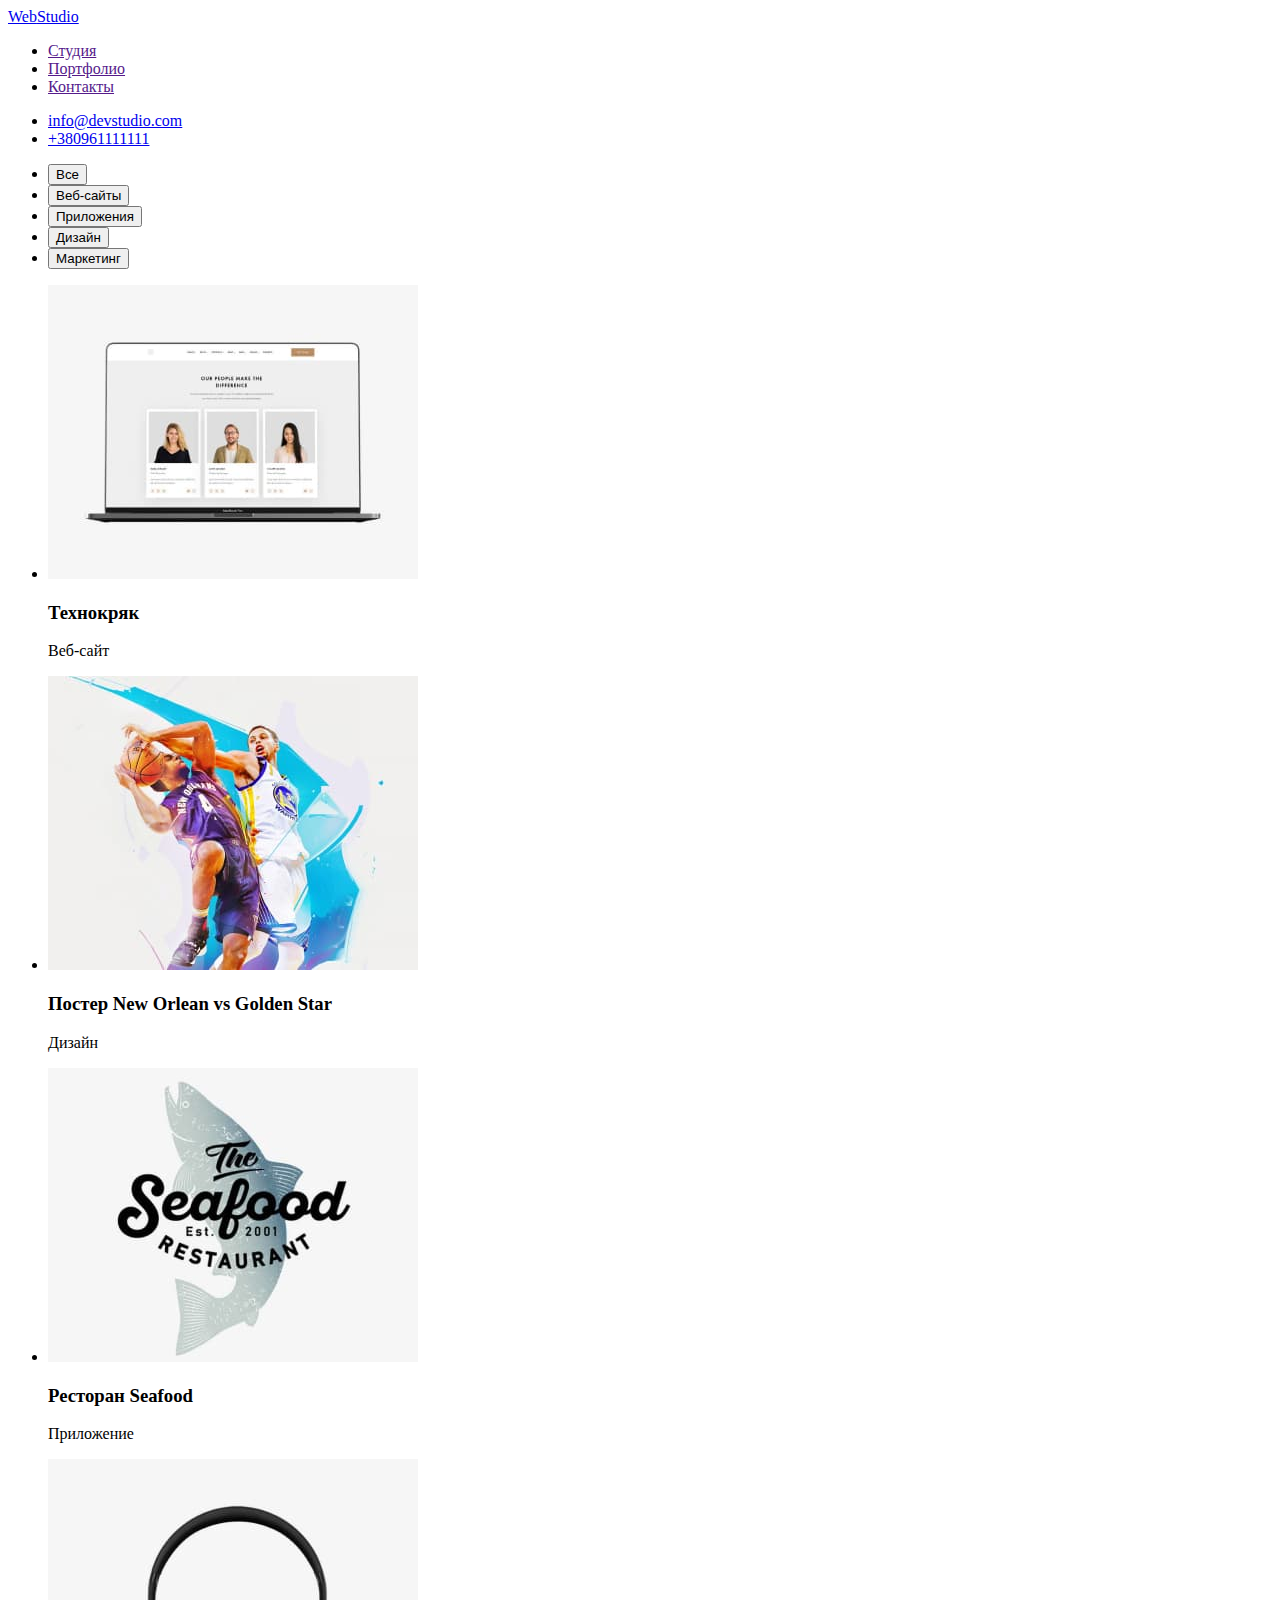
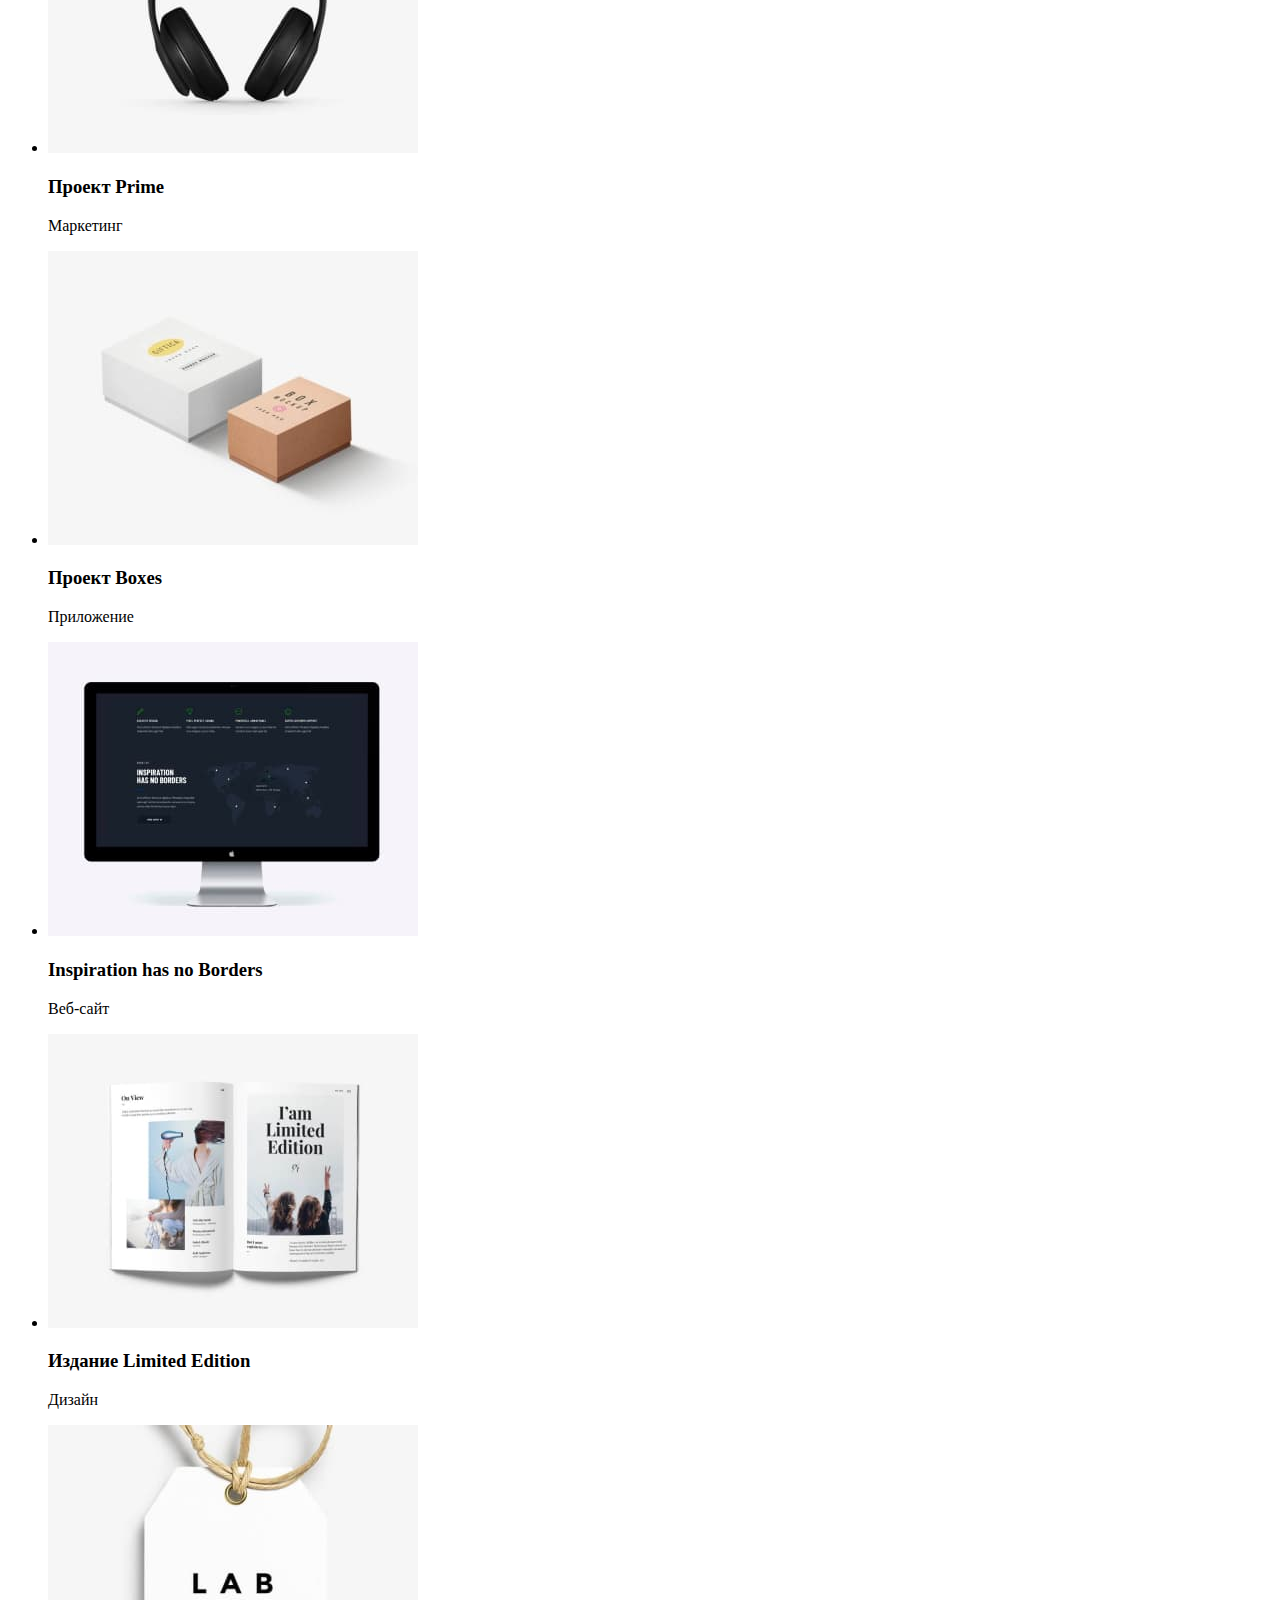
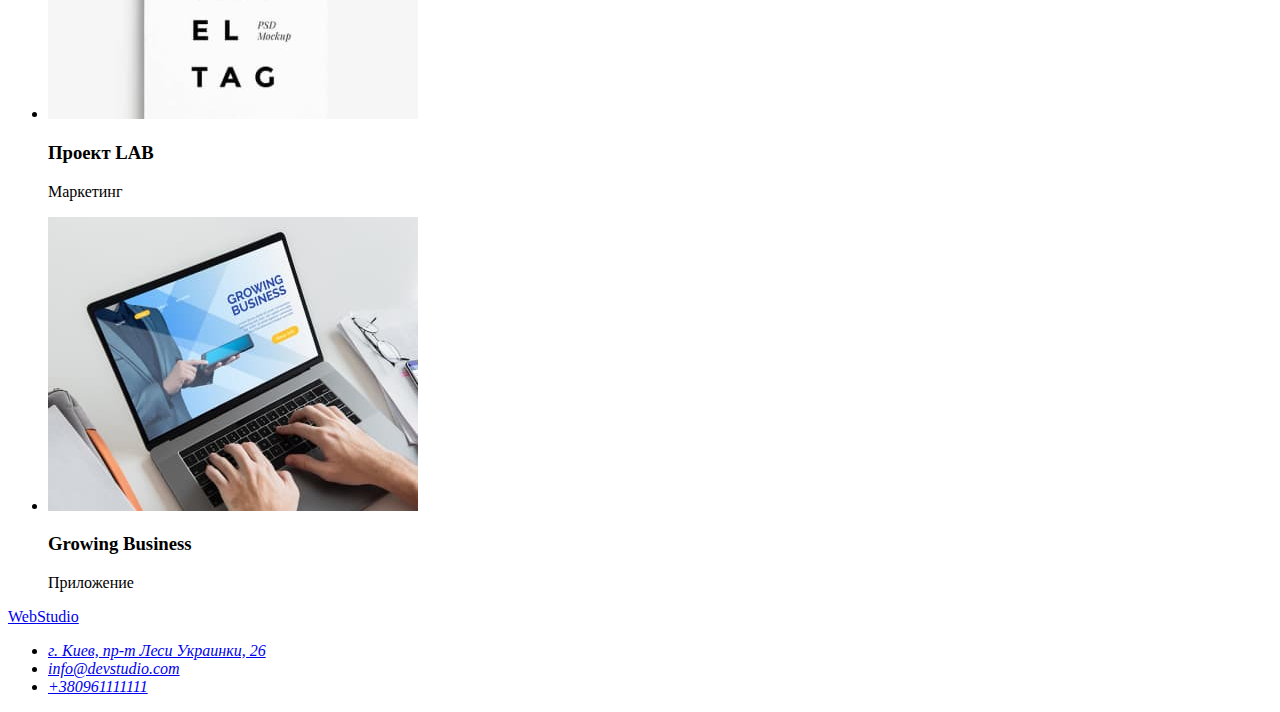
==== portfolio.html @ 62b91aeb "старт ДЗ 2" ====
<!DOCTYPE html>
<html lang="ru">
<head>
    <meta charset="UTF-8">
    <meta http-equiv="X-UA-Compatible" content="IE=edge">
    <meta name="viewport" content="width=device-width, initial-scale=1.0">
    <title>Document</title>
</head>
<body>
    <header>
        <nav>
            <a href="/"><span>Web</span>Studio</a>
            <ul>
              <li><a href="">Студия</a></li>
              <li><a href="">Портфолио</a></li>
              <li><a href="">Контакты</a></li>
            </ul>
        </nav>

        <ul>
          <li><a href="mailto:info@devstudio.com">info@devstudio.com</a></li>
          <li><a href="tel:+380961111111">+380961111111</a></li>
        </ul>
    </header>

    <main>
        <ul>
            <li><button type="button">Все</button></li>
            <li><button type="button">Веб-сайты</button></li>
            <li><button type="button">Приложения</button></li>
            <li><button type="button">Дизайн</button></li>
            <li><button type="button">Маркетинг</button></li>
        </ul>

        <ul>
          <li> <img src="./images/portf(1).jpg" alt="веб-страница нашей команды" width="370"/>
            <h3>Технокряк</h3>
            <p>Веб-сайт</p>
          </li>

          <li> <img src="./images/portf(2).jpg" alt="спортсмены играют в баскетбол" width="370"/>
            <h3>Постер New Orlean vs Golden Star</h3>
            <p>Дизайн</p>
          </li>

          <li> <img src="./images/portf(3).jpg" alt="постер рыбного ресторана" width="370"/>
            <h3>Ресторан Seafood</h3>
            <p>Приложение</p>
          </li>

          <li> <img src="./images/portf(4).jpg" alt="наушники" width="370"/>
            <h3>Проект Prime</h3>
            <p>Маркетинг</p>
          </li>

          <li> <img src="./images/portf(5).jpg" alt="коробки" width="370"/>
            <h3>Проект Boxes</h3>
            <p>Приложение</p>
          </li>

          <li> <img src="./images/portf(6).jpg" alt="монитор" width="370"/>
            <h3>Inspiration has no Borders</h3>
            <p>Веб-сайт</p>
          </li>

          <li> <img src="./images/portf(7).jpg" alt="журнал" width="370"/>
            <h3>Издание Limited Edition</h3>
            <p>Дизайн</p>
          </li>

          <li> <img src="./images/portf(8).jpg" alt="бирка" width="370"/>
            <h3>Проект LAB</h3>
            <p>Маркетинг</p>
          </li>

          <li> <img src="./images/portf(9).jpg" alt="ноутбук" width="370"/>
            <h3>Growing Business</h3>
            <p>Приложение</p>
          </li>

        </ul>

    </main>

    <footer>
        <a href="/"><span>Web</span>Studio</a>
      <address>
        <ul>
          <li><a href="https://goo.gl/maps/e43DtXqg6QMjjRxM7">г. Киев, пр-т Леси Украинки, 26</a></li>
          <li><a href="mailto:info@devstudio.com">info@devstudio.com</a></li>
          <li><a href="tel:+380961111111">+380961111111</a></li>
        </ul>
      </address>
      </footer>

    
</body>
</html>
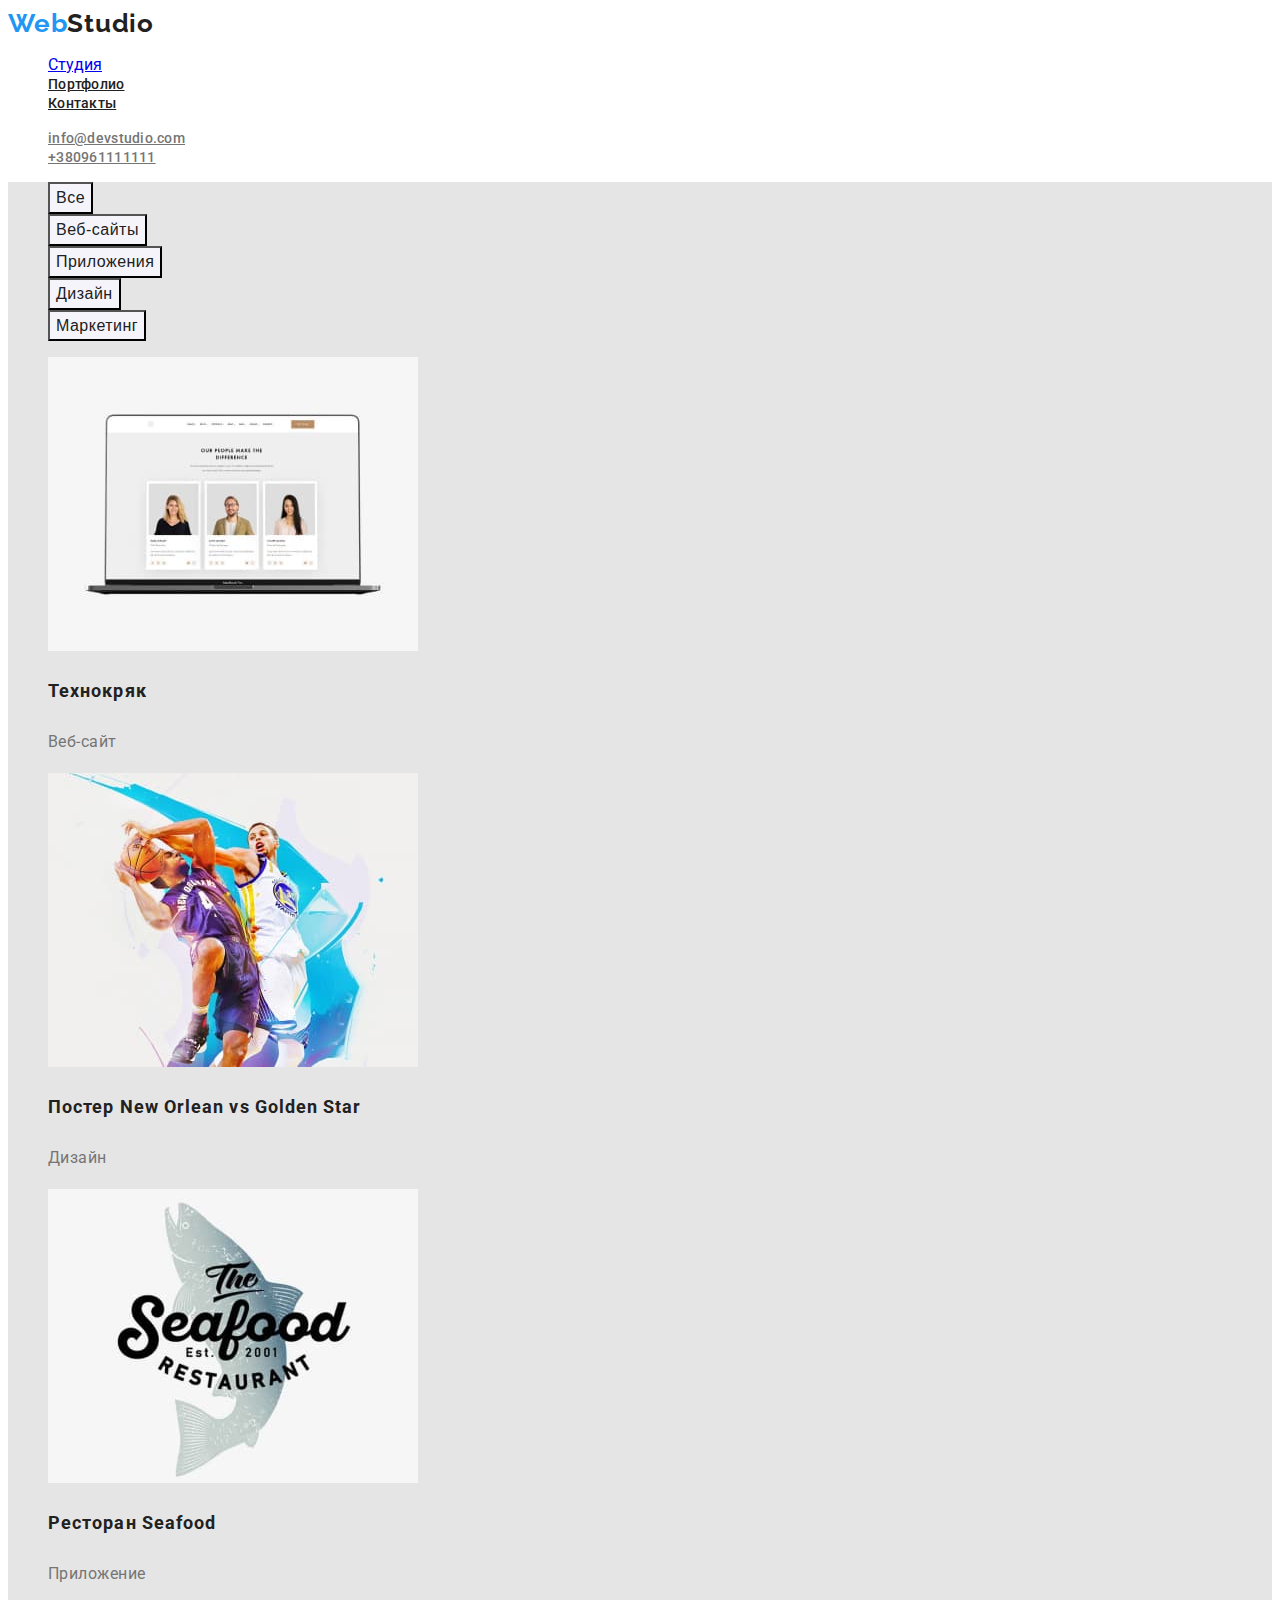
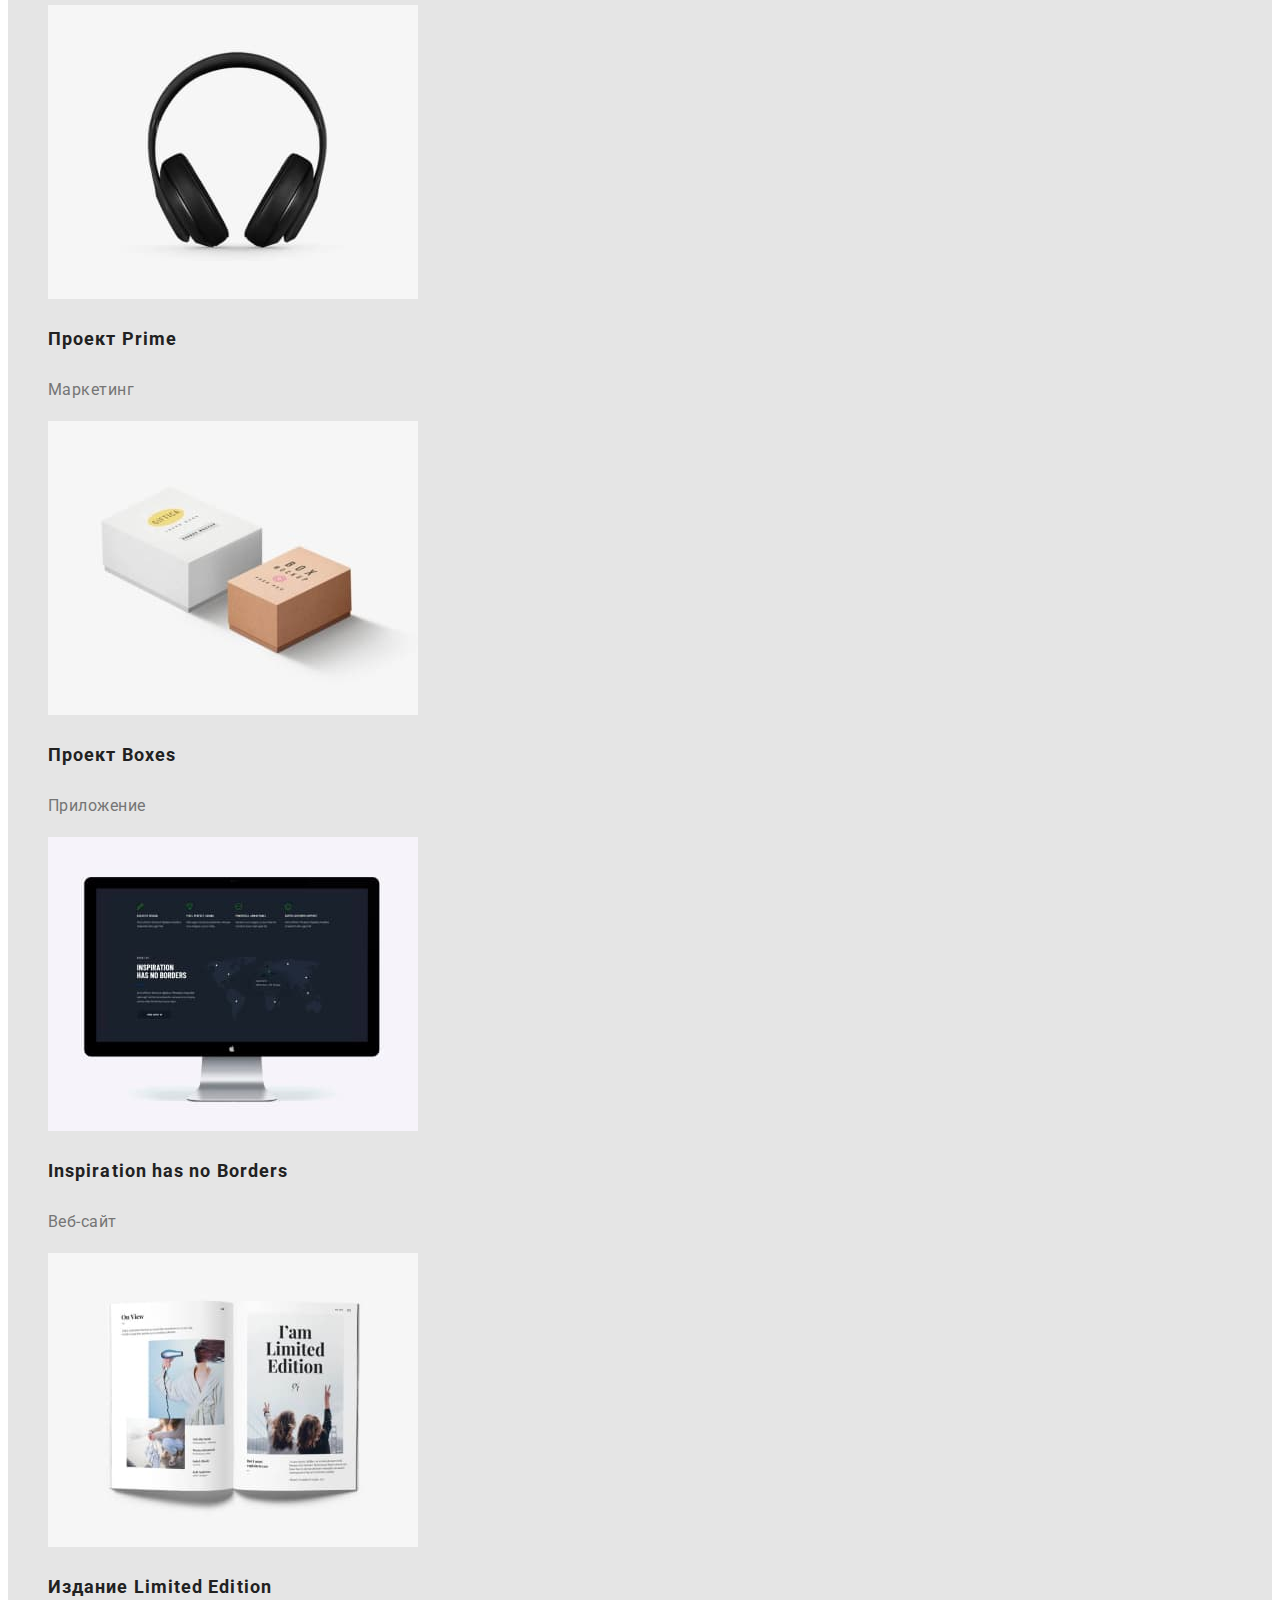
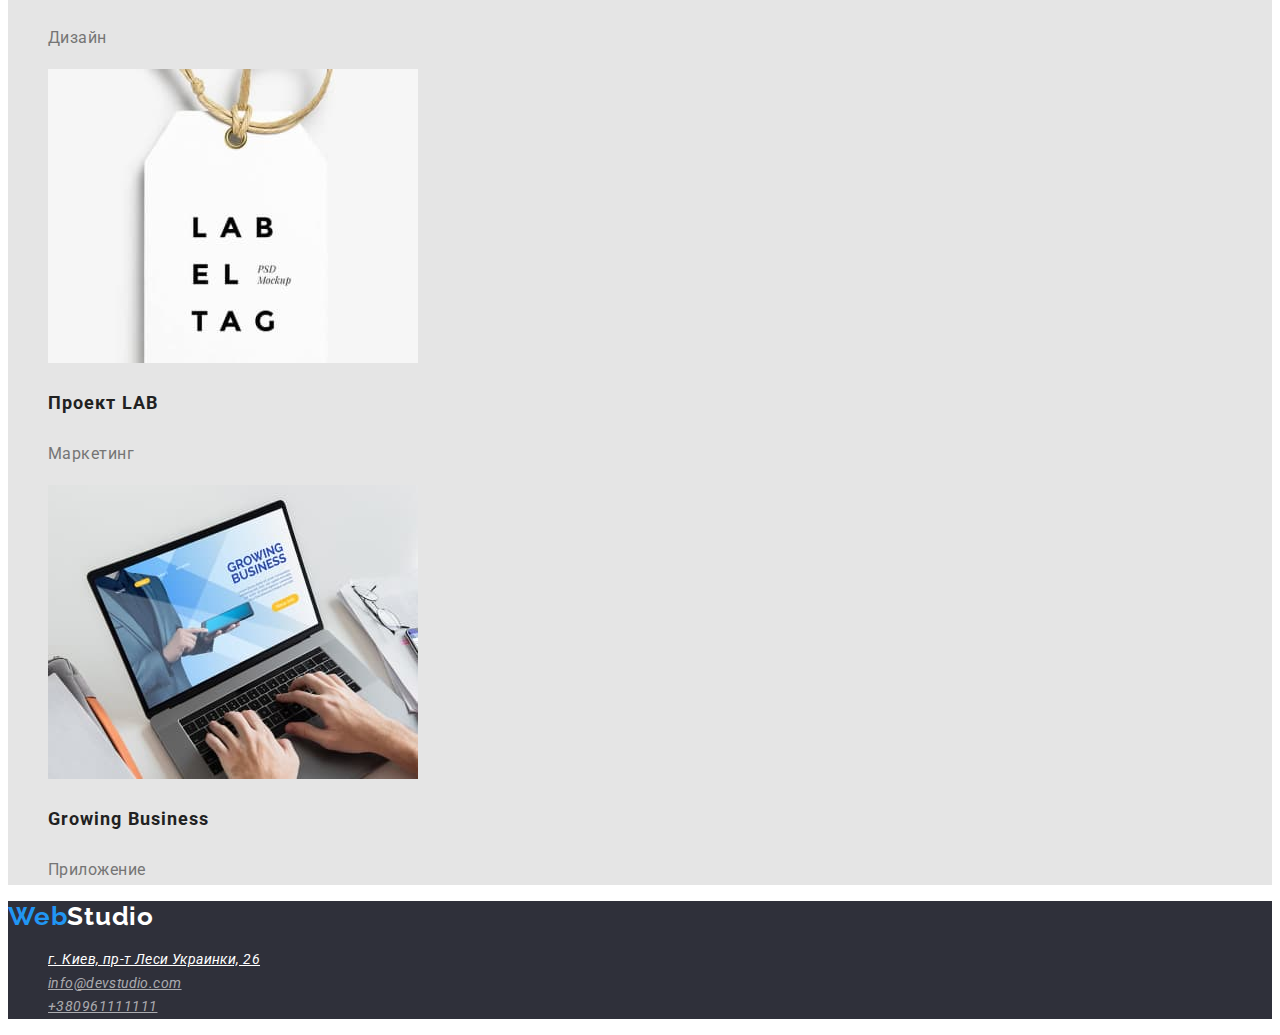
==== commit 39d979b6: "ДЗ 2: добавлены стили и шрифты" ====
--- a/portfolio.html
+++ b/portfolio.html
@@ -5,93 +5,101 @@
     <meta http-equiv="X-UA-Compatible" content="IE=edge">
     <meta name="viewport" content="width=device-width, initial-scale=1.0">
     <title>Document</title>
+    <link rel="preconnect" href="https://fonts.googleapis.com">
+<link rel="preconnect" href="https://fonts.gstatic.com" crossorigin>
+<link href="https://fonts.googleapis.com/css2?family=Raleway:wght@700&family=Roboto:wght@400;500;700;900&display=swap" rel="stylesheet">
+    <link rel = " stylesheet " href = "./css/styles.css"/>
+
 </head>
 <body>
-    <header>
-        <nav>
-            <a href="/"><span>Web</span>Studio</a>
-            <ul>
-              <li><a href="">Студия</a></li>
-              <li><a href="">Портфолио</a></li>
-              <li><a href="">Контакты</a></li>
-            </ul>
-        </nav>
+  <header class="page-header">
+    <nav>
+        <a href="./index.html" class="logo">Web<span class="logo-second">Studio</span></a>
 
-        <ul>
-          <li><a href="mailto:info@devstudio.com">info@devstudio.com</a></li>
-          <li><a href="tel:+380961111111">+380961111111</a></li>
+        <ul class="site-nav list">
+          <li><a href="./index.html" class="link-current">Студия</a></li>
+          <li><a href="./portfolio.html" class="link">Портфолио</a></li>
+          <li><a href="" class="link">Контакты</a></li>
         </ul>
-    </header>
+    </nav>
 
-    <main>
-        <ul>
-            <li><button type="button">Все</button></li>
-            <li><button type="button">Веб-сайты</button></li>
-            <li><button type="button">Приложения</button></li>
-            <li><button type="button">Дизайн</button></li>
-            <li><button type="button">Маркетинг</button></li>
-        </ul>
+    <ul class="auth-nav list">
+      <li><a href="mailto:info@devstudio.com" class="link">info@devstudio.com</a></li>
+      <li><a href="tel:+380961111111" class="link">+380961111111</a></li>
+    </ul>
+</header>
 
-        <ul>
+    <main class="main-portfolio">
+      <section class="filters">
+        <ul class="filters-button list">
+            <li><button class="button" type="button">Все</button></li>
+            <li><button class="button" type="button">Веб-сайты</button></li>
+            <li><button class="button" type="button">Приложения</button></li>
+            <li><button class="button" type="button">Дизайн</button></li>
+            <li><button class="button" type="button">Маркетинг</button></li>
+        </ul>  
+      </section>
+        
+      <section class="project">
+        <ul class="project-list list">
           <li> <img src="./images/portf(1).jpg" alt="веб-страница нашей команды" width="370"/>
-            <h3>Технокряк</h3>
-            <p>Веб-сайт</p>
+            <h3 class="title">Технокряк</h3>
+            <p class="project-text">Веб-сайт</p>
           </li>
 
           <li> <img src="./images/portf(2).jpg" alt="спортсмены играют в баскетбол" width="370"/>
-            <h3>Постер New Orlean vs Golden Star</h3>
-            <p>Дизайн</p>
+            <h3 class="title">Постер New Orlean vs Golden Star</h3>
+            <p class="project-text">Дизайн</p>
           </li>
 
           <li> <img src="./images/portf(3).jpg" alt="постер рыбного ресторана" width="370"/>
-            <h3>Ресторан Seafood</h3>
-            <p>Приложение</p>
+            <h3 class="title">Ресторан Seafood</h3>
+            <p class="project-text">Приложение</p>
           </li>
 
           <li> <img src="./images/portf(4).jpg" alt="наушники" width="370"/>
-            <h3>Проект Prime</h3>
-            <p>Маркетинг</p>
+            <h3 class="title">Проект Prime</h3>
+            <p class="project-text">Маркетинг</p>
           </li>
 
           <li> <img src="./images/portf(5).jpg" alt="коробки" width="370"/>
-            <h3>Проект Boxes</h3>
-            <p>Приложение</p>
+            <h3 class="title">Проект Boxes</h3>
+            <p class="project-text">Приложение</p>
           </li>
 
           <li> <img src="./images/portf(6).jpg" alt="монитор" width="370"/>
-            <h3>Inspiration has no Borders</h3>
-            <p>Веб-сайт</p>
+            <h3 class="title">Inspiration has no Borders</h3>
+            <p class="project-text">Веб-сайт</p>
           </li>
 
           <li> <img src="./images/portf(7).jpg" alt="журнал" width="370"/>
-            <h3>Издание Limited Edition</h3>
-            <p>Дизайн</p>
+            <h3 class="title">Издание Limited Edition</h3>
+            <p class="project-text">Дизайн</p>
           </li>
 
           <li> <img src="./images/portf(8).jpg" alt="бирка" width="370"/>
-            <h3>Проект LAB</h3>
-            <p>Маркетинг</p>
+            <h3 class="title">Проект LAB</h3>
+            <p class="project-text">Маркетинг</p>
           </li>
 
           <li> <img src="./images/portf(9).jpg" alt="ноутбук" width="370"/>
-            <h3>Growing Business</h3>
-            <p>Приложение</p>
+            <h3 class="title">Growing Business</h3>
+            <p class="project-text">Приложение</p>
           </li>
-
         </ul>
-
+      </section>
     </main>
 
-    <footer>
-        <a href="/"><span>Web</span>Studio</a>
-      <address>
-        <ul>
-          <li><a href="https://goo.gl/maps/e43DtXqg6QMjjRxM7">г. Киев, пр-т Леси Украинки, 26</a></li>
-          <li><a href="mailto:info@devstudio.com">info@devstudio.com</a></li>
-          <li><a href="tel:+380961111111">+380961111111</a></li>
-        </ul>
-      </address>
-      </footer>
+    <footer class="page-footer">
+      <a href="./index.html" class="logo">Web<span class="logo-f">Studio</span></a>
+    <address>
+      <ul class="address list">
+        <li><a href="https://goo.gl/maps/e43DtXqg6QMjjRxM7" class="link-t">г. Киев, пр-т Леси Украинки, 26</a></li>
+        <li><a href="mailto:info@devstudio.com" class="link-f">info@devstudio.com</a></li>
+        <li><a href="tel:+380961111111" class="link-f">+380961111111</a></li>
+      </ul>
+    </address>
+    </footer>
 
     
 </body>
--- a/css/styles.css
+++ b/css/styles.css
@@ -0,0 +1,184 @@
+:root {
+  --primary-text-color: #757575;
+  --title-text-color: #212121;
+  --accent-color: #2196f3;
+  --primary-white-color: #ffffff;
+}
+
+body {
+  color: var(--primary-text-color);
+  font-family: Roboto, sans-serif;
+}
+.header {
+  background-color: #ffffff;
+}
+.list {
+  list-style: none;
+}
+.logo {
+  color: var(--accent-color);
+  font-family: Raleway, sans-serif;
+  font-weight: 700;
+  font-size: 26px;
+  line-height: 1.19;
+  letter-spacing: 0.03em;
+  text-decoration: none;
+}
+.logo-second {
+  color: var(--title-text-color);
+}
+.logo-second:hover,
+.logo-second:focus {
+  color: var(--accent-color);
+}
+.logo-f {
+  color: #ffffff;
+}
+.logo-f:hover,
+.logo-f:focus {
+  color: var(--accent-color);
+}
+.site-nav .link {
+  color: var(--title-text-color);
+  font-weight: 500;
+  font-size: 14px;
+  line-height: 1.14;
+  letter-spacing: 0.02em;
+}
+.site-nav .link:hover,
+.site-nav .link:focus {
+  color: var(--accent-color);
+}
+.site-nav .link .current {
+  color: var(--accent-color);
+}
+.auth-nav .link {
+  color: var(--primary-text-color);
+  font-weight: 500;
+  font-size: 14px;
+  line-height: 16px;
+  letter-spacing: 0.02em;
+}
+.auth-nav .link:hover,
+.auth-nav .link:focus {
+  color: var(--accent-color);
+}
+.hero {
+  background-color: #2f303a;
+}
+.hero-title {
+  color: #ffffff;
+  font-weight: 900;
+  font-size: 44px;
+  line-height: 1.36;
+  text-align: center;
+  letter-spacing: 0.06em;
+  text-transform: uppercase;
+}
+.section {
+  background-color: #f5f4fa;
+}
+.section-title {
+  color: var(--title-text-color);
+  font-weight: 700;
+  font-size: 36px;
+  line-height: 1.16;
+  text-align: center;
+  letter-spacing: 0.03em;
+}
+.feature-list .title {
+  color: var(--title-text-color);
+  font-weight: 700;
+  font-size: 14px;
+  line-height: 1.14;
+  letter-spacing: 0.03em;
+  text-transform: uppercase;
+}
+.text {
+  color: var(--primary-text-color);
+  font-size: 14px;
+  line-height: 1.71;
+  letter-spacing: 0.03em;
+}
+.section-command {
+  background-color: #e5e5e5;
+}
+.command-list .title {
+  color: var(--title-text-color);
+  font-weight: 500;
+  font-size: 16px;
+  line-height: 1.19;
+  text-align: center;
+  letter-spacing: 0.03em;
+}
+.command-text {
+  color: var(--primary-text-color);
+  font-size: 16px;
+  line-height: 1.19;
+  text-align: center;
+  letter-spacing: 0.03em;
+}
+.button {
+  color: var(--title-text-color);
+  background-color: #f5f4fa;
+  font-weight: 500;
+  font-size: 16px;
+  line-height: 1.62;
+  text-align: center;
+  letter-spacing: 0.03em;
+}
+.button:hover,
+.button:focus {
+  color: var(--primary-white-color);
+  background-color: var(--accent-color);
+  cursor: pointer;
+}
+.button-primary {
+  color: var(--primary-white-color);
+  background-color: var(--accent-color);
+  font-weight: 700;
+  font-size: 16px;
+  line-height: 1.87;
+  display: flex;
+  align-items: center;
+  text-align: center;
+  letter-spacing: 0.06em;
+  cursor: pointer;
+}
+
+.page-footer {
+  background-color: #2f303a;
+}
+.link-t {
+  color: #ffffff;
+  font-size: 14px;
+  line-height: 1.71;
+  letter-spacing: 0.03em;
+}
+.link-f {
+  color: rgba(255, 255, 255, 0.6);
+  font-size: 14px;
+  line-height: 1.71;
+  letter-spacing: 0.03em;
+}
+
+.main-portfolio {
+  background-color: #e5e5e5;
+}
+.filters-button {
+}
+.project {
+}
+.project-list .title {
+  color: var(--title-text-color);
+  font-weight: 700;
+  font-size: 18px;
+  line-height: 2;
+  letter-spacing: 0.06em;
+}
+.project-text {
+  color: var(--primary-text-color);
+  font-size: 16px;
+  line-height: 1.87;
+  letter-spacing: 0.03em;
+}
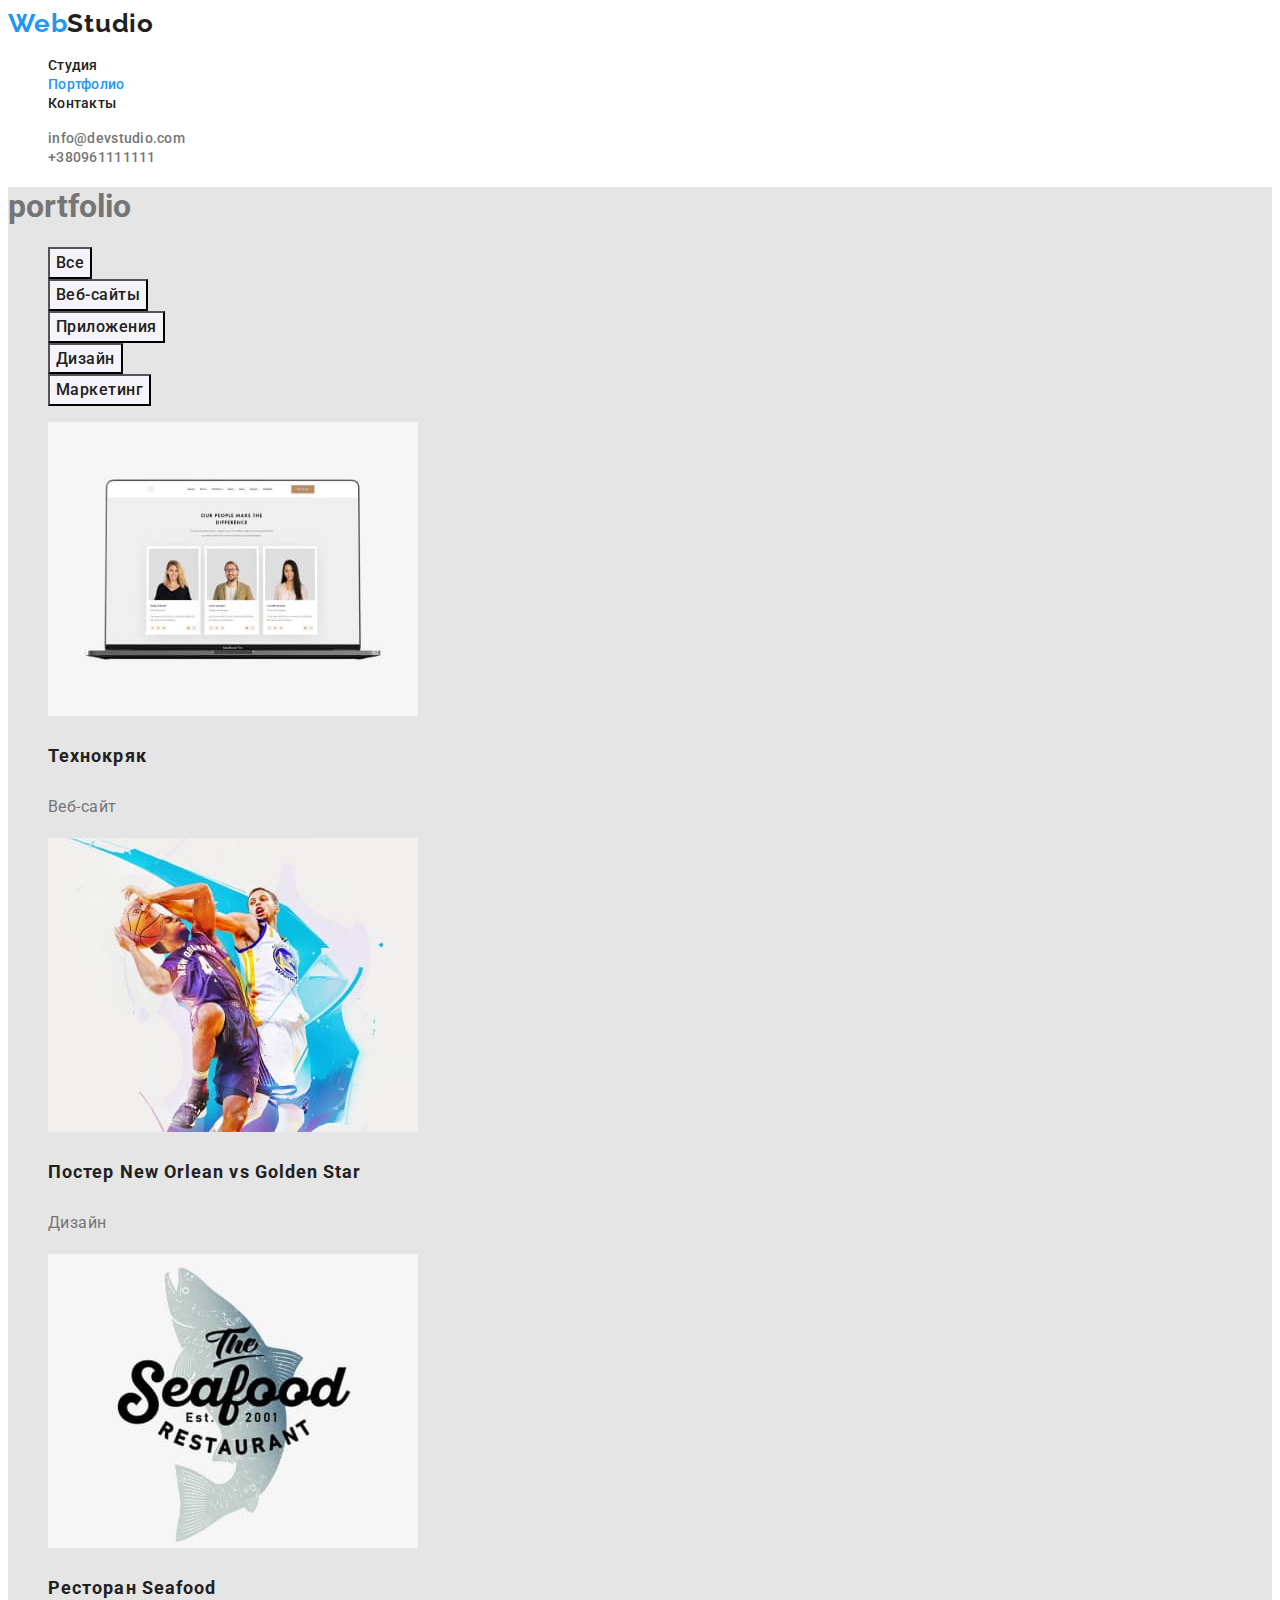
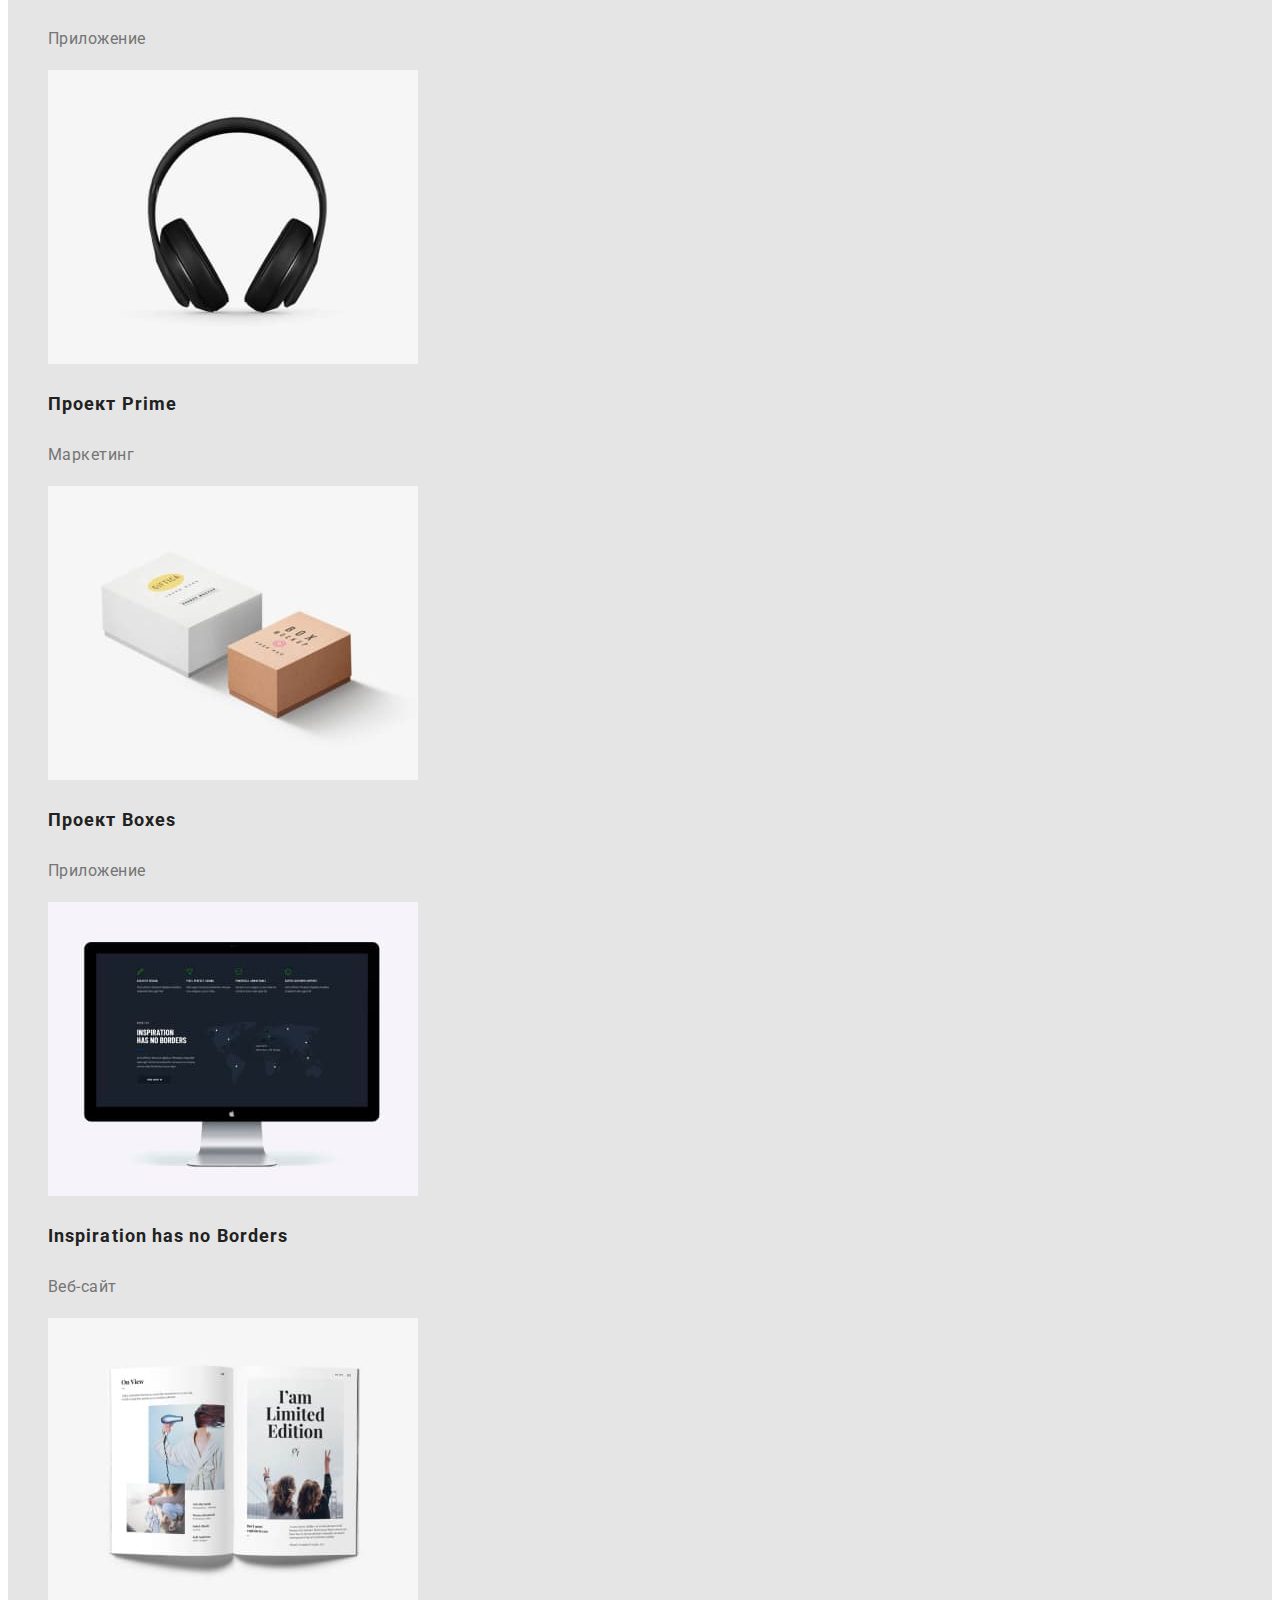
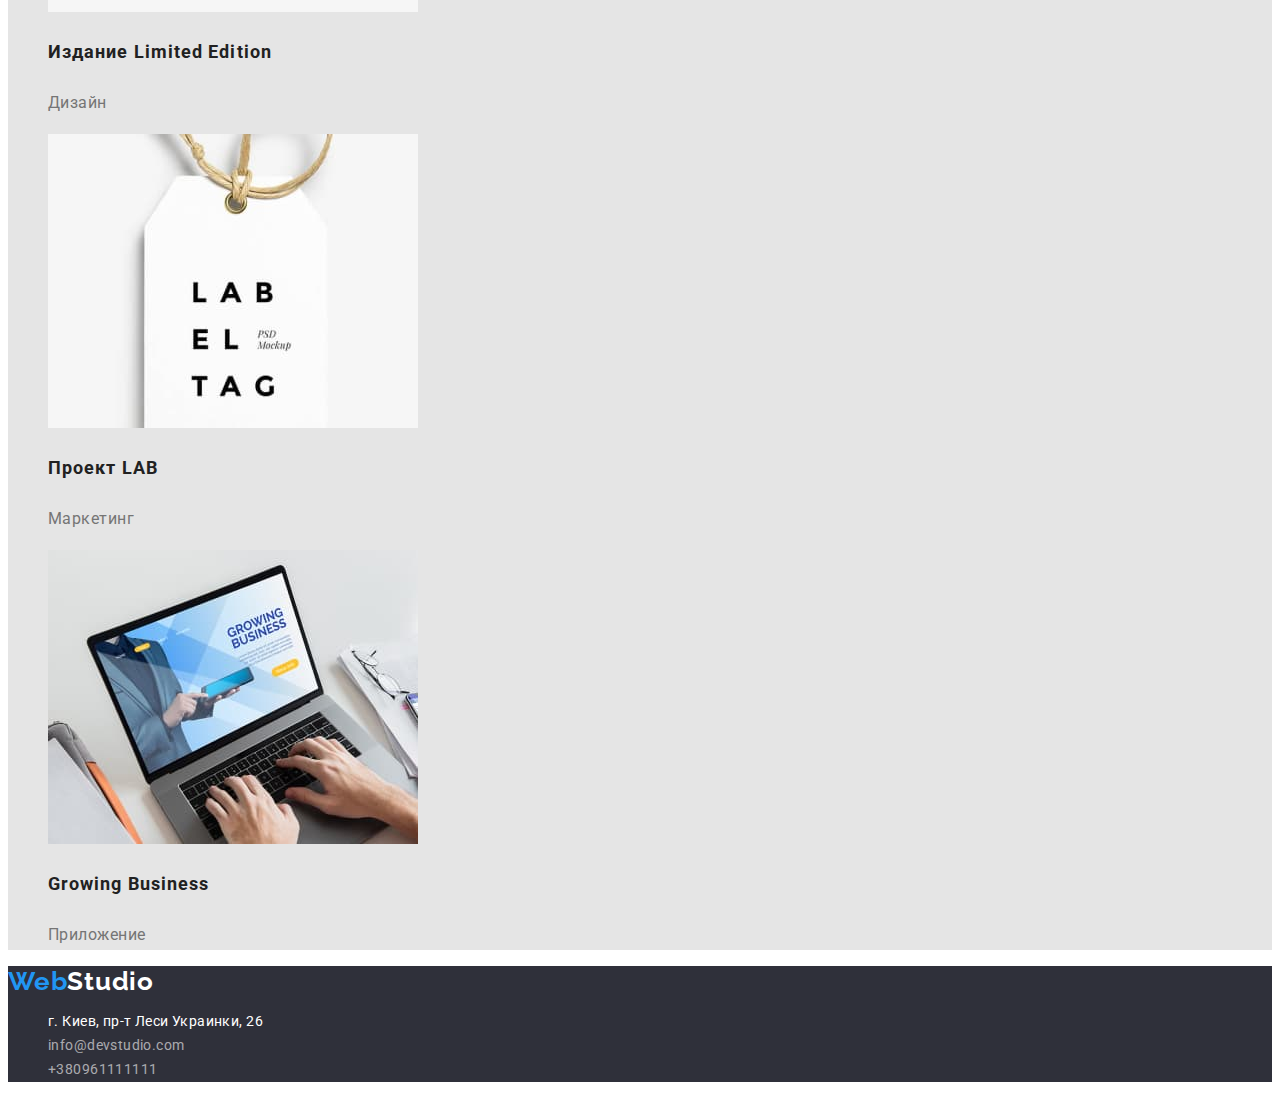
==== commit f16a67ec: "ДЗ 2 работа над ошибками" ====
--- a/portfolio.html
+++ b/portfolio.html
@@ -17,11 +17,11 @@
         <a href="./index.html" class="logo">Web<span class="logo-second">Studio</span></a>
 
         <ul class="site-nav list">
-          <li><a href="./index.html" class="link-current">Студия</a></li>
-          <li><a href="./portfolio.html" class="link">Портфолио</a></li>
+          <li><a href="./index.html" class="link">Студия</a></li>
+          <li><a href="./portfolio.html" class="link active">Портфолио</a></li>
           <li><a href="" class="link">Контакты</a></li>
         </ul>
-    </nav>
+    </nav> 
 
     <ul class="auth-nav list">
       <li><a href="mailto:info@devstudio.com" class="link">info@devstudio.com</a></li>
@@ -29,18 +29,17 @@
     </ul>
 </header>
 
-    <main class="main-portfolio">
-      <section class="filters">
-        <ul class="filters-button list">
+    <main>
+      <section class="portfolio">
+      <h1 class="portfolio-title">portfolio</h1>
+        <ul class="filters-list list">
             <li><button class="button" type="button">Все</button></li>
             <li><button class="button" type="button">Веб-сайты</button></li>
             <li><button class="button" type="button">Приложения</button></li>
             <li><button class="button" type="button">Дизайн</button></li>
             <li><button class="button" type="button">Маркетинг</button></li>
         </ul>  
-      </section>
         
-      <section class="project">
         <ul class="project-list list">
           <li> <img src="./images/portf(1).jpg" alt="веб-страница нашей команды" width="370"/>
             <h3 class="title">Технокряк</h3>
--- a/css/styles.css
+++ b/css/styles.css
@@ -44,20 +44,22 @@
   font-size: 14px;
   line-height: 1.14;
   letter-spacing: 0.02em;
+  text-decoration: none;
 }
 .site-nav .link:hover,
 .site-nav .link:focus {
   color: var(--accent-color);
 }
-.site-nav .link .current {
+.site-nav .link.active {
   color: var(--accent-color);
 }
 .auth-nav .link {
   color: var(--primary-text-color);
   font-weight: 500;
   font-size: 14px;
-  line-height: 16px;
+  line-height: 1.14;
   letter-spacing: 0.02em;
+  text-decoration: none;
 }
 .auth-nav .link:hover,
 .auth-nav .link:focus {
@@ -121,6 +123,7 @@
 .button {
   color: var(--title-text-color);
   background-color: #f5f4fa;
+  font-family: Roboto, sans-serif;
   font-weight: 500;
   font-size: 16px;
   line-height: 1.62;
@@ -136,6 +139,7 @@
 .button-primary {
   color: var(--primary-white-color);
   background-color: var(--accent-color);
+  font-family: Roboto, sans-serif;
   font-weight: 700;
   font-size: 16px;
   line-height: 1.87;
@@ -149,23 +153,26 @@
 .page-footer {
   background-color: #2f303a;
 }
-.link-t {
-  color: #ffffff;
+.address {
+  font-style: normal;
   font-size: 14px;
   line-height: 1.71;
   letter-spacing: 0.03em;
+  text-decoration: none;
 }
-.link-f {
+.address .link-t {
+  color: #ffffff;
+  text-decoration: none;
+}
+.address .link-f {
   color: rgba(255, 255, 255, 0.6);
-  font-size: 14px;
-  line-height: 1.71;
-  letter-spacing: 0.03em;
+  text-decoration: none;
 }
 
-.main-portfolio {
+.portfolio {
   background-color: #e5e5e5;
 }
-.filters-button {
+.filters {
 }
 .project {
 }
